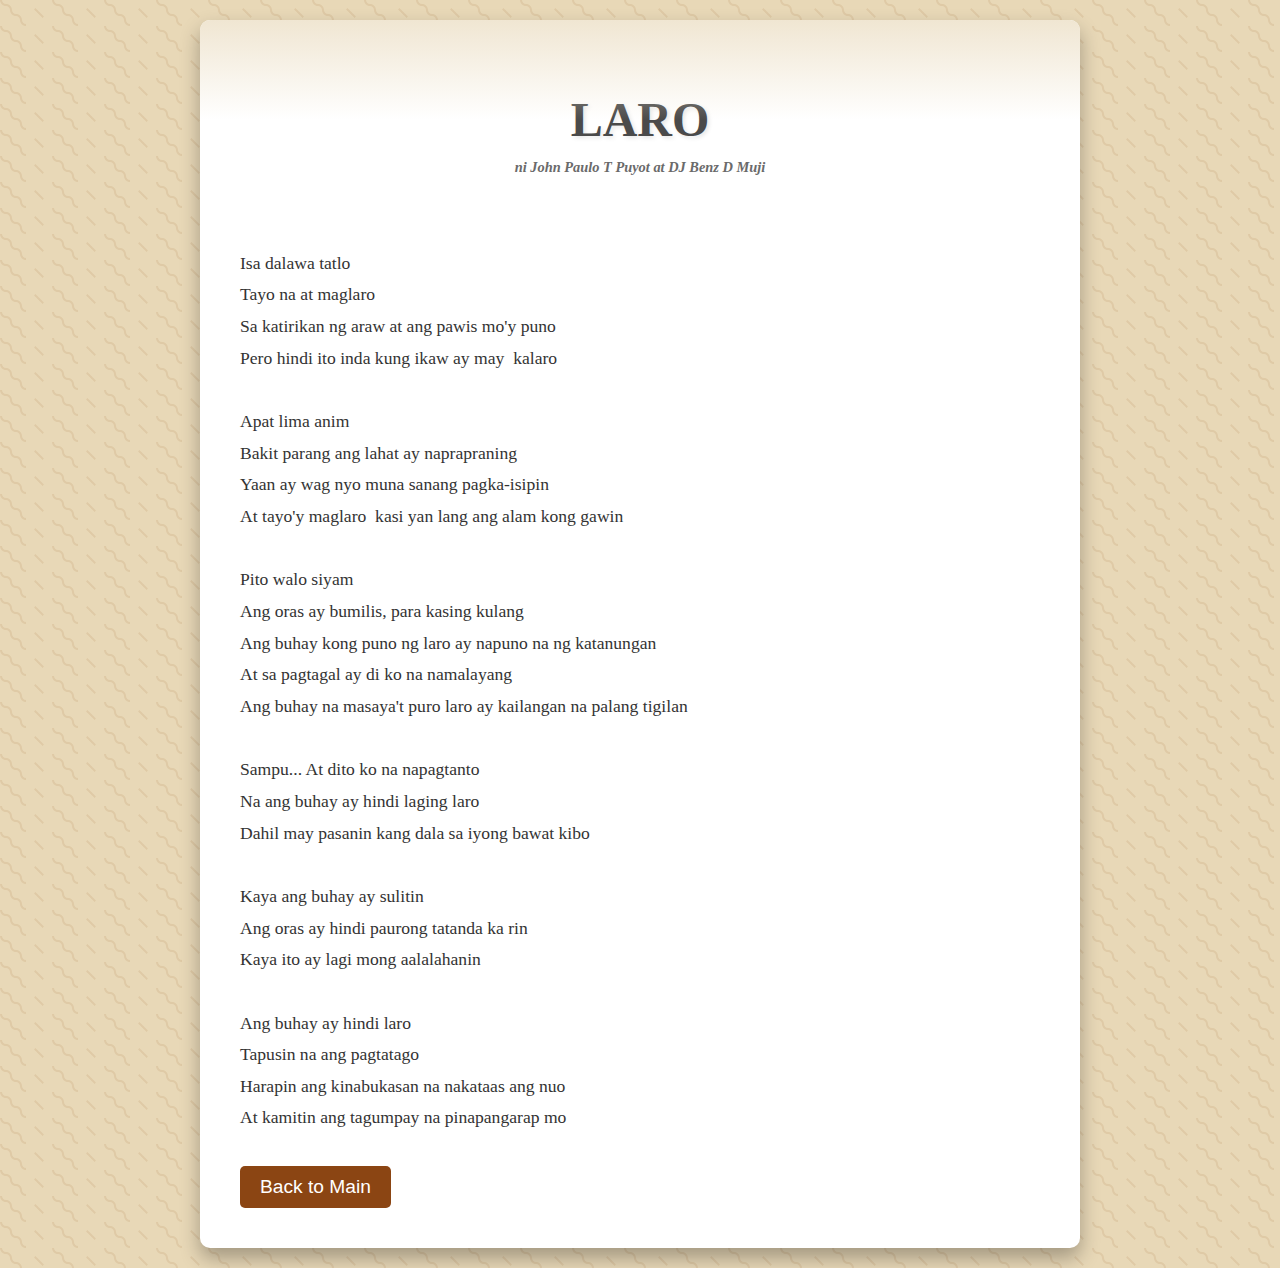
==== poem.html @ 55a9abcc "Add files via upload" ====
<!DOCTYPE html>
<html lang="tl">
<head>
    <meta charset="UTF-8">
    <meta name="viewport" content="width=device-width, initial-scale=1.0">
    <title>LARO - Isang Tula</title>
    <link rel="stylesheet" href="poem.css">
</head>
<body>
    <div class="book">
        <h1>LARO</h1>
        <h2>ni John Paulo T Puyot at DJ Benz D Muji</h2>
        <div class="poem">
Isa dalawa tatlo
Tayo na at maglaro
Sa katirikan ng araw at ang pawis mo'y puno
Pero hindi ito inda kung ikaw ay may  kalaro
 
Apat lima anim
Bakit parang ang lahat ay naprapraning
Yaan ay wag nyo muna sanang pagka-isipin
At tayo'y maglaro  kasi yan lang ang alam kong gawin
 
Pito walo siyam
Ang oras ay bumilis, para kasing kulang
Ang buhay kong puno ng laro ay napuno na ng katanungan
At sa pagtagal ay di ko na namalayang
Ang buhay na masaya't puro laro ay kailangan na palang tigilan
 
Sampu... At dito ko na napagtanto
Na ang buhay ay hindi laging laro
Dahil may pasanin kang dala sa iyong bawat kibo
 
Kaya ang buhay ay sulitin
Ang oras ay hindi paurong tatanda ka rin
Kaya ito ay lagi mong aalalahanin
 
Ang buhay ay hindi laro
Tapusin na ang pagtatago
Harapin ang kinabukasan na nakataas ang nuo
At kamitin ang tagumpay na pinapangarap mo
        </div>
        <div class="page-number"></div>
            
    
            <button onclick="goBack()">Back to Main</button>
        </div>
        <script src="script.js"></script>
    </div>
</body>
</html>
---- poem.css ----
body {
    font-family: 'Georgia', serif;
    background-color: #e8d8b7;
    background-image: url("data:image/svg+xml,%3Csvg width='52' height='26' viewBox='0 0 52 26' xmlns='http://www.w3.org/2000/svg'%3E%3Cg fill='none' fill-rule='evenodd'%3E%3Cg fill='%23d2b48c' fill-opacity='0.4'%3E%3Cpath d='M10 10c0-2.21-1.79-4-4-4-3.314 0-6-2.686-6-6h2c0 2.21 1.79 4 4 4 3.314 0 6 2.686 6 6 0 2.21 1.79 4 4 4 3.314 0 6 2.686 6 6 0 2.21 1.79 4 4 4v2c-3.314 0-6-2.686-6-6 0-2.21-1.79-4-4-4-3.314 0-6-2.686-6-6zm25.464-1.95l8.486 8.486-1.414 1.414-8.486-8.486 1.414-1.414z' /%3E%3C/g%3E%3C/g%3E%3C/svg%3E");
    display: flex;
    justify-content: center;
    align-items: center;
    min-height: 100vh;
    margin: 0;
    padding: 20px;
}
.book {
    background-color: #fff;
    box-shadow: 0 10px 20px rgba(0,0,0,0.3);
    max-width: 800px;
    width: 100%;
    padding: 40px;
    border-radius: 10px;
    position: relative;
    overflow: hidden;
}
.book::before {
    content: '';
    position: absolute;
    top: 0;
    left: 0;
    right: 0;
    height: 100px;
    background: linear-gradient(to bottom, #f0e6d2, transparent);
}
h1 {
    text-align: center;
    color: #4a4a4a;
    font-size: 3em;
    margin-bottom: 10px;
    text-shadow: 2px 2px 4px rgba(0,0,0,0.1);
}
h2 {
    text-align: center;
    color: #6a6a6a;
    font-style: italic;
    font-size: 0.9em;
    margin-bottom: 40px;
}
.poem {
    white-space: pre-wrap;
    line-height: 1.8;
    color: #333;
    font-size: 1.1em;
    position: relative;
    z-index: 1;
}
.poem::first-letter {
    font-size: 3em;
    float: left;
    line-height: 1;
    padding-right: 8px;
    color: #8B4513;
}
.page-number {
    position: absolute;
    bottom: 20px;
    right: 40px;
    font-style: italic;
    color: #8B4513;
}
@media (max-width: 600px) {
    .book {
        padding: 20px;
    }
    h1 {
        font-size: 2em;
    }
    .poem {
        font-size: 1em;
    }
}

button {
    background-color: #8b4513;
    border: none;
    border-radius: 5px;
    color: #fff;
    cursor: pointer;
    font-size: 1.2em;
    padding: 10px 20px;
    transition: background-color 0.3s;
}
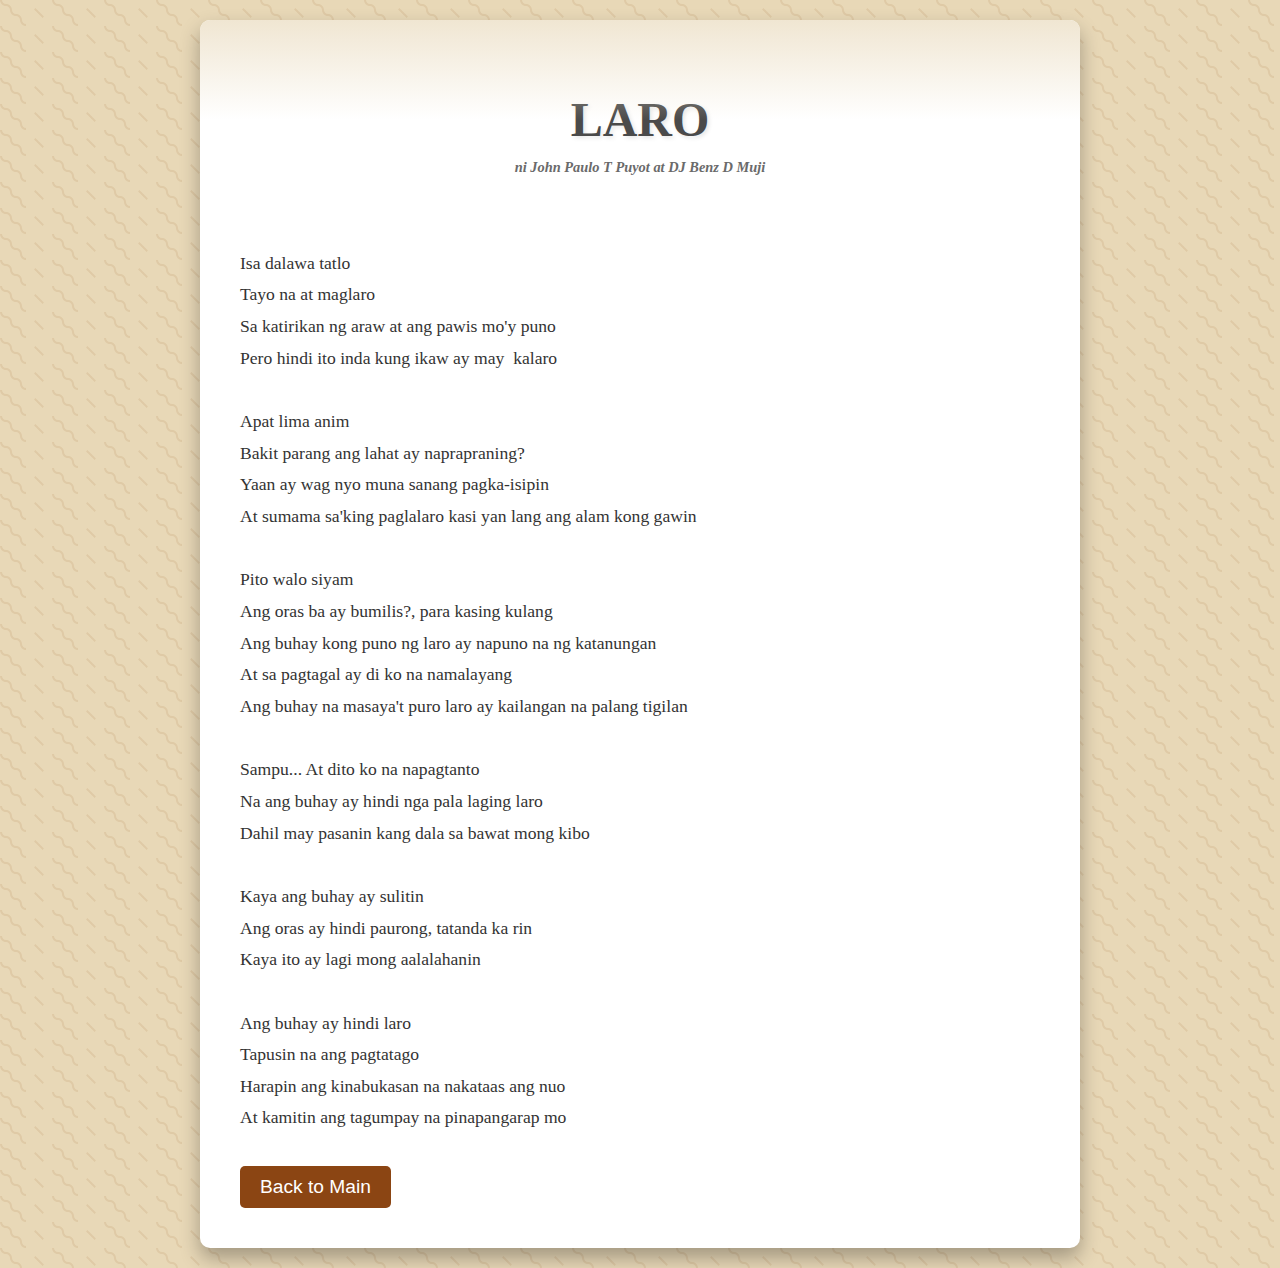
==== commit 23dea018: "Add files via upload" ====
--- a/poem.html
+++ b/poem.html
@@ -17,22 +17,22 @@
 Pero hindi ito inda kung ikaw ay may  kalaro
  
 Apat lima anim
-Bakit parang ang lahat ay naprapraning
+Bakit parang ang lahat ay naprapraning?
 Yaan ay wag nyo muna sanang pagka-isipin
-At tayo'y maglaro  kasi yan lang ang alam kong gawin
+At sumama sa'king paglalaro kasi yan lang ang alam kong gawin
  
 Pito walo siyam
-Ang oras ay bumilis, para kasing kulang
+Ang oras ba ay bumilis?, para kasing kulang
 Ang buhay kong puno ng laro ay napuno na ng katanungan
 At sa pagtagal ay di ko na namalayang
 Ang buhay na masaya't puro laro ay kailangan na palang tigilan
  
 Sampu... At dito ko na napagtanto
-Na ang buhay ay hindi laging laro
-Dahil may pasanin kang dala sa iyong bawat kibo
+Na ang buhay ay hindi nga pala laging laro
+Dahil may pasanin kang dala sa bawat mong kibo
  
 Kaya ang buhay ay sulitin
-Ang oras ay hindi paurong tatanda ka rin
+Ang oras ay hindi paurong, tatanda ka rin
 Kaya ito ay lagi mong aalalahanin
  
 Ang buhay ay hindi laro
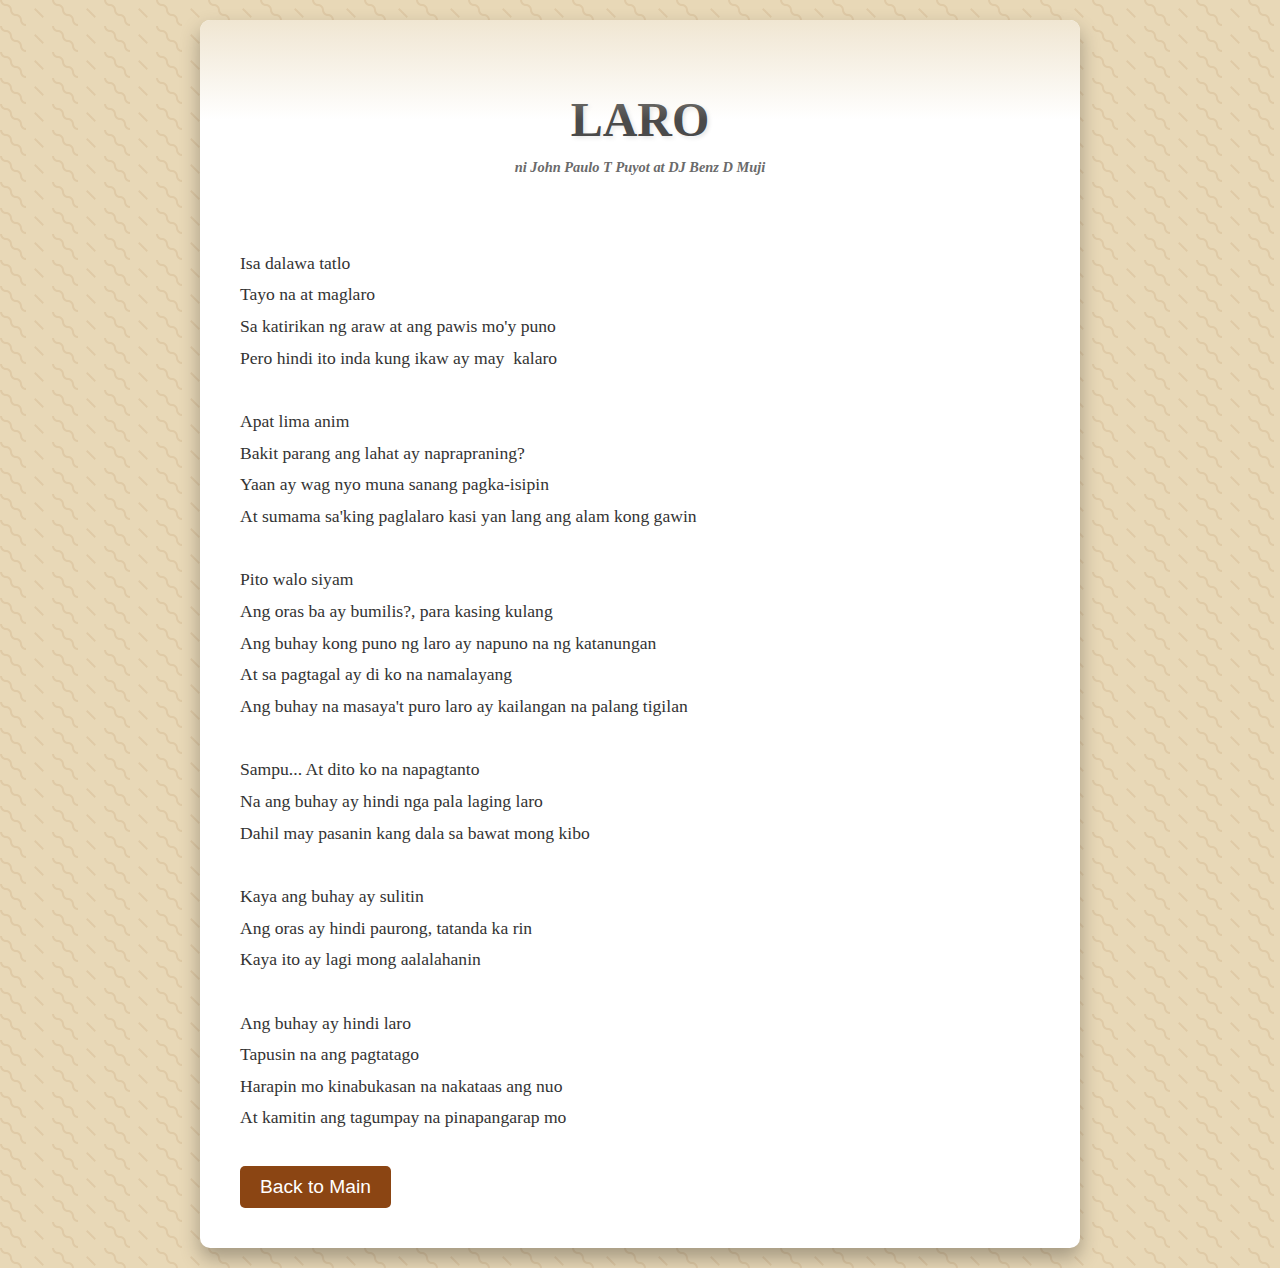
==== commit 277cea7f: "Update poem.html" ====
--- a/poem.html
+++ b/poem.html
@@ -37,7 +37,7 @@
  
 Ang buhay ay hindi laro
 Tapusin na ang pagtatago
-Harapin ang kinabukasan na nakataas ang nuo
+Harapin mo kinabukasan na nakataas ang nuo
 At kamitin ang tagumpay na pinapangarap mo
         </div>
         <div class="page-number"></div>
@@ -48,4 +48,4 @@
         <script src="script.js"></script>
     </div>
 </body>
-</html>+</html>
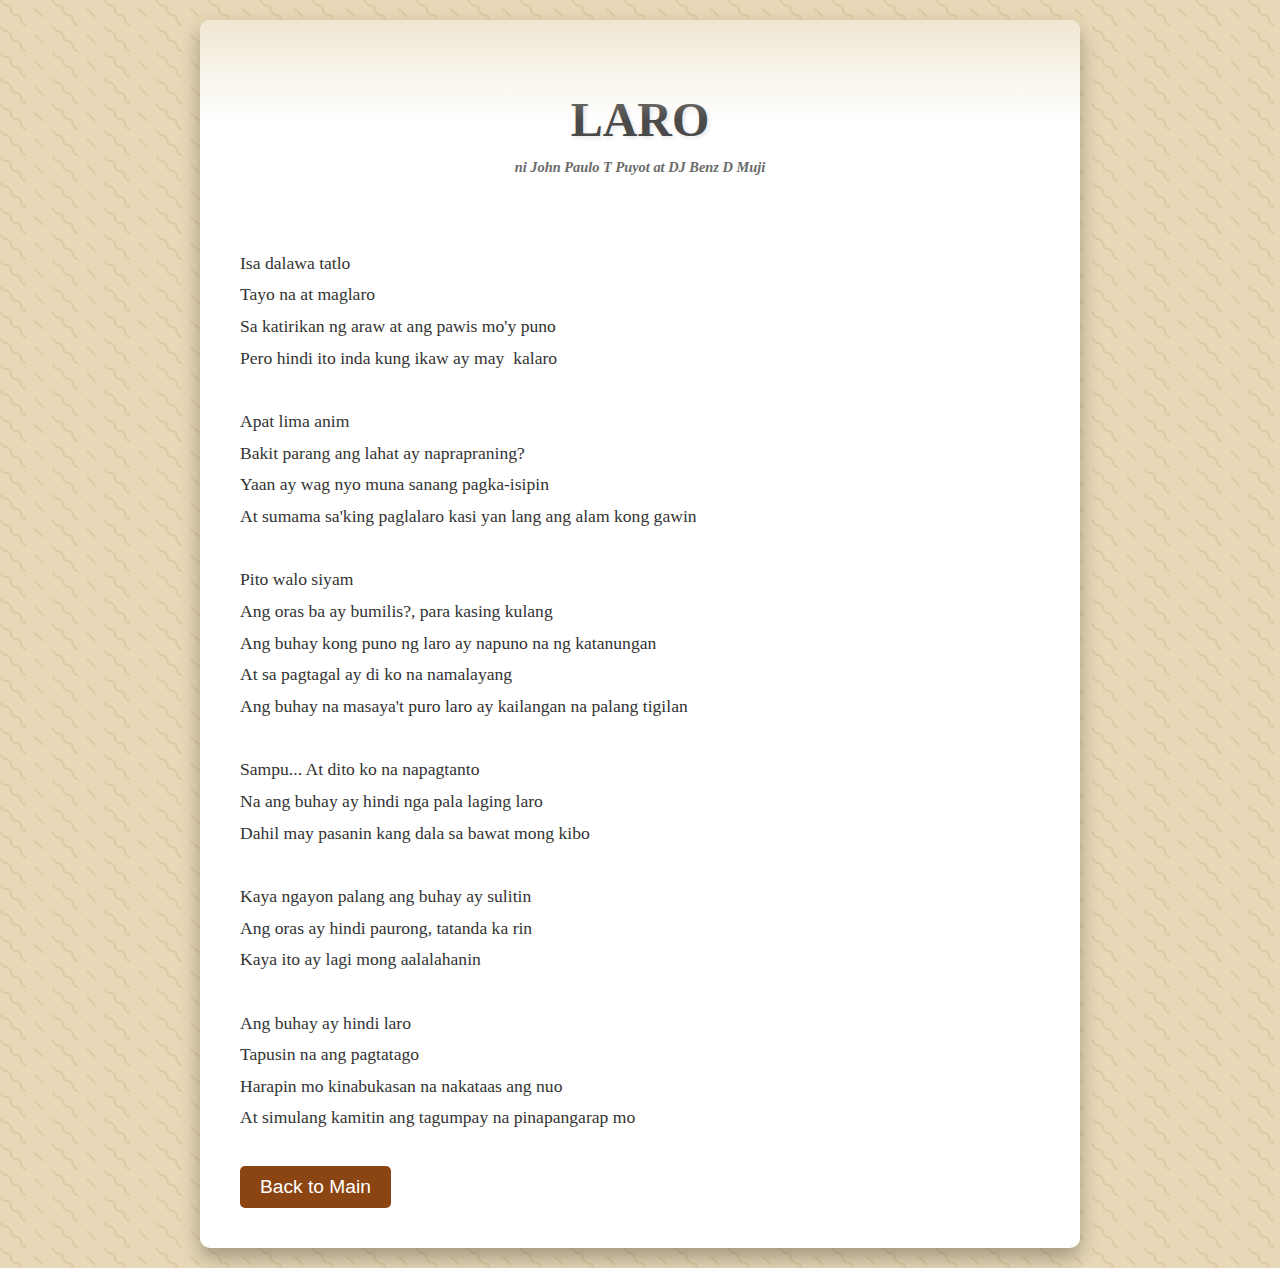
==== commit 7ec79d60: "Update poem.html" ====
--- a/poem.html
+++ b/poem.html
@@ -31,14 +31,14 @@
 Na ang buhay ay hindi nga pala laging laro
 Dahil may pasanin kang dala sa bawat mong kibo
  
-Kaya ang buhay ay sulitin
+Kaya ngayon palang ang buhay ay sulitin
 Ang oras ay hindi paurong, tatanda ka rin
 Kaya ito ay lagi mong aalalahanin
  
 Ang buhay ay hindi laro
 Tapusin na ang pagtatago
 Harapin mo kinabukasan na nakataas ang nuo
-At kamitin ang tagumpay na pinapangarap mo
+At simulang kamitin ang tagumpay na pinapangarap mo
         </div>
         <div class="page-number"></div>
             
